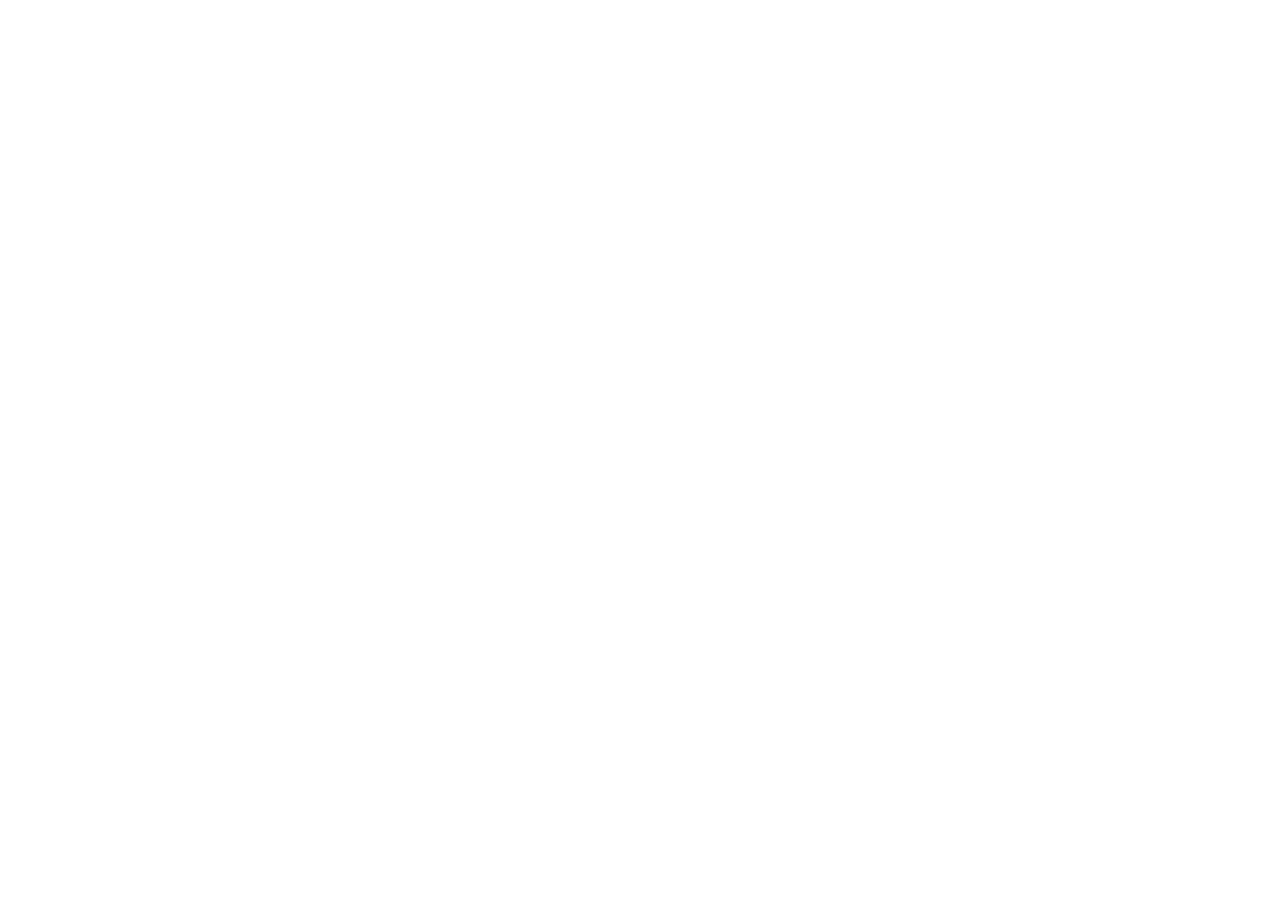
==== index.html @ 3e4c42de "Add files via upload" ====
<!DOCTYPE html>
<html lang="en">
  <head>
    <meta charset="UTF-8" />
    <meta http-equiv="X-UA-Compatible" content="IE=edge" />
    <meta name="viewport" content="width=device-width, initial-scale=1.0" />
    <title>COVID Map</title>
    <link
      href="https://cdn.jsdelivr.net/gh/StephanWagner/svgMap@v2.6.0/dist/svgMap.min.css"
      rel="stylesheet"
    />
  </head>
  <body>
    <!-- Dom for map -->
    <div id="svgMap"></div>

    <script src="https://cdn.jsdelivr.net/npm/svg-pan-zoom@3.6.1/dist/svg-pan-zoom.min.js"></script>
    <script src="https://cdn.jsdelivr.net/gh/StephanWagner/svgMap@v2.6.0/dist/svgMap.min.js"></script>
    <script src="main.js"></script>
  </body>
</html>
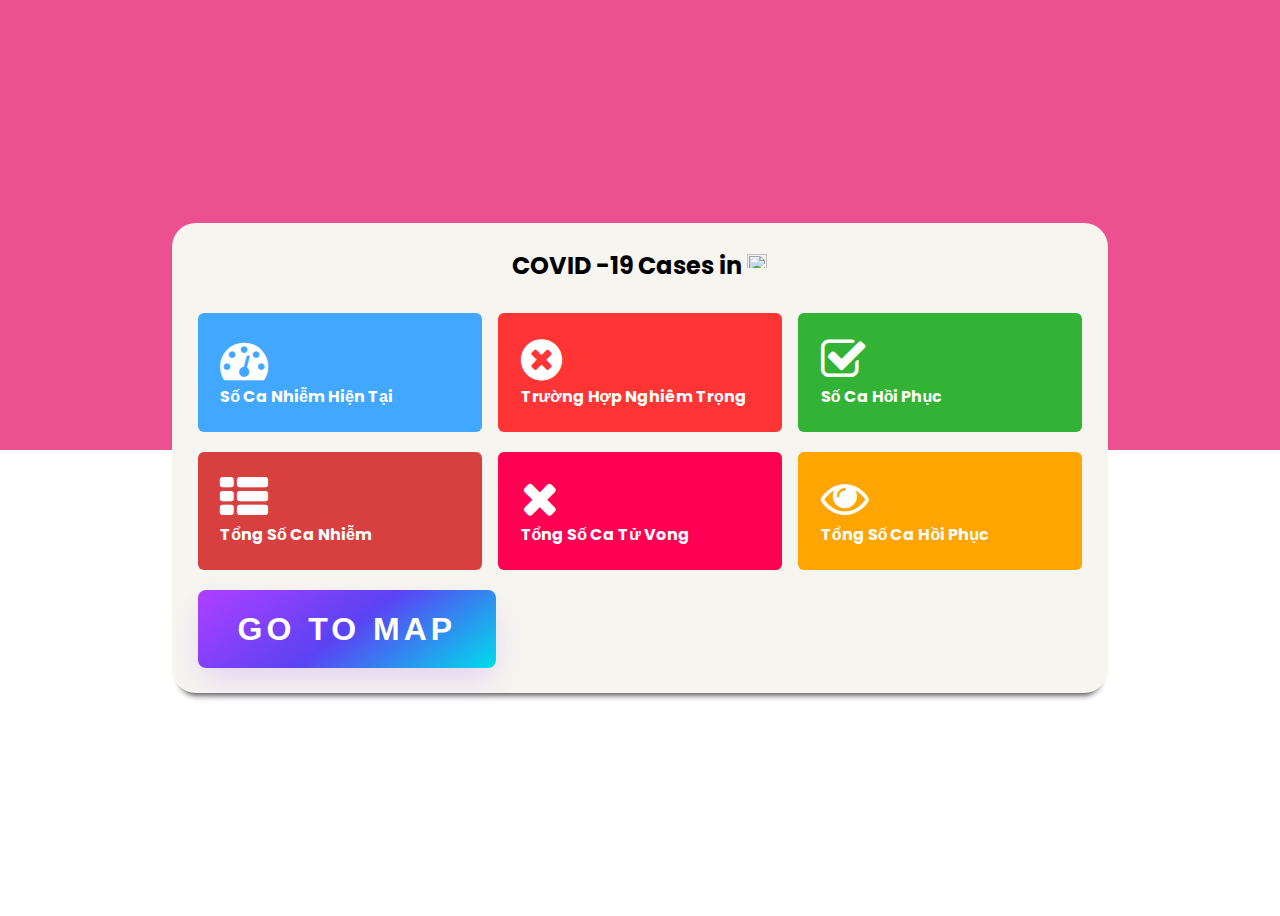
==== commit f76da285: "Add files via upload" ====
--- a/index.html
+++ b/index.html
@@ -2,20 +2,47 @@
 <html lang="en">
   <head>
     <meta charset="UTF-8" />
-    <meta http-equiv="X-UA-Compatible" content="IE=edge" />
-    <meta name="viewport" content="width=device-width, initial-scale=1.0" />
-    <title>COVID Map</title>
-    <link
-      href="https://cdn.jsdelivr.net/gh/StephanWagner/svgMap@v2.6.0/dist/svgMap.min.css"
-      rel="stylesheet"
-    />
+    <title>Covid Datas</title>
+    <meta name="viewport" content="width=device-width, initial-scale=1.0">
+    <link href="https://maxcdn.bootstrapcdn.com/font-awesome/4.7.0/css/font-awesome.min.css" rel="stylesheet">
+    <link rel="stylesheet" type="text/css" href="css.css" />
   </head>
   <body>
-    <!-- Dom for map -->
-    <div id="svgMap"></div>
+    <div class="container">
+      <h2>COVID -19 Cases in <span id="country"></span> <img src="" id="flag"></h2>
 
-    <script src="https://cdn.jsdelivr.net/npm/svg-pan-zoom@3.6.1/dist/svg-pan-zoom.min.js"></script>
-    <script src="https://cdn.jsdelivr.net/gh/StephanWagner/svgMap@v2.6.0/dist/svgMap.min.js"></script>
-    <script src="main.js"></script>
+      <div class="board">
+        <div class="card a"><i class="fa fa-tachometer"></i><h5>Số Ca Nhiễm Hiện Tại</h5><span id="active"></span></div>
+        <div class="card ca"><i class="fa fa-th-list"></i><h5>Tổng Số Ca Nhiễm</h5><span id="cases"></span></div>
+        <div class="card cr"><i class="fa fa-times-circle"></i><h5>Trường Hợp Nghiêm Trọng</h5><span id="critical"></span></div>
+        <div class="card d"><i class="fa fa-times"></i><h5>Tổng Số Ca Tử Vong</h5><span id="death"></span></div>
+        <div class="card r"><i class="fa fa-check-square-o"></i><h5>Số Ca Hồi Phục</h5><span id="recovered"></span></div>
+        <div class="card t"><i class="fa fa-eye"></i><h5>Tổng Số Ca Hồi Phục</h5><span id="tests"></span></div>
+
+      <!-- HTML !-->
+        
+
+    </div>
+      <button class="button-63" role="button">
+          <a href="covidmap.html">GO TO MAP</a>
+      </button>
   </body>
-</html>+</html>
+<script type="text/javascript">
+
+fetch('https://corona.lmao.ninja/v2/countries/Vietnam')
+.then((response) => {
+  return response.json();
+})
+.then((data) => {
+  console.log(data);
+  document.getElementById("country").innerHTML = data.country;
+  document.getElementById("active").innerHTML = data.active.toLocaleString();
+  document.getElementById("cases").innerHTML = data.cases.toLocaleString();
+  document.getElementById("critical").innerHTML = data.critical.toLocaleString();
+  document.getElementById("death").innerHTML = data.deaths.toLocaleString();
+  document.getElementById("recovered").innerHTML = data.recovered.toLocaleString();
+  document.getElementById("tests").innerHTML = data.tests.toLocaleString();
+  document.getElementById("flag").src = data.countryInfo.flag;
+});
+</script>--- a/css.css
+++ b/css.css
@@ -0,0 +1,141 @@
+@import url('https://fonts.googleapis.com/css2?family=Poppins&display=swap');
+body{
+  height: 100vh;
+  font-family: 'Poppins', sans-serif;
+  display: flex;
+  align-items: center;
+  justify-content: center;
+}
+body:after{
+  position: absolute;
+  content: "";
+  background: #eb5191;
+  width: 100%;
+  height: 50%;
+  top: 0;
+}
+body:before{
+  position: absolute;
+  content: "";
+  background: #fff;
+  width: 100%;
+  height: 50%;
+  bottom: 0;
+}
+.container {
+  z-index: 1;
+  width: 70%;
+  margin: 0 auto;
+    border-radius: 24px;
+    background: #F6F5F0;
+    padding: 2%;
+    box-shadow: 0px 10px 6px -8px rgba(0,0,0,0.75);
+}
+.board {
+    column-count: 3;
+    column-gap: 1rem;
+}
+.container h2 {
+    margin: 0 0 30px;
+    text-align: center;
+}
+img#flag {
+    height: 20px;
+    width: 20px;
+}
+.card {
+    width: 84%;
+    background: #ccc;
+    padding: 8%;
+    margin-bottom: 20px;
+    border-radius: 6px;
+    color: #fff;
+}
+.card.a {
+    background: #41a7ff;
+}
+.card.cr {
+    background: #ff3434;
+}
+.card.r {
+    background: #32b336;
+}
+.card.ca {
+    background: #d83f3f;
+}
+.card.d {
+    background: #ff0053;
+}
+.card.t {
+    background: #ffa501;
+}
+.card h5 {
+    margin: 0;
+    font-size: 1rem;
+}
+.card span {
+    font-size: 3rem;
+    font-weight: 700;
+    letter-spacing: 4px;
+}
+.card i {
+    font-size: 3rem;
+}
+@media screen and (max-width: 768px){
+  .board {
+    column-count: 2;
+  }
+  .card span {
+    font-size: 2.5rem;
+  }
+}
+@media screen and (max-width: 500px){
+  .board {
+    column-count: 1;
+  }
+}
+.button-63 {
+  align-items: center;
+  background-image: linear-gradient(144deg,#AF40FF, #5B42F3 50%,#00DDEB);
+  border: 0;
+  border-radius: 8px;
+  box-shadow: rgba(151, 65, 252, 0.2) 0 15px 30px -5px;
+  box-sizing: border-box;
+  color: #FFFFFF;
+  display: flex;
+  font-family: Phantomsans, sans-serif;
+  font-size: 20px;
+  justify-content: center;
+  line-height: 1em;
+  max-width: 100%;
+  min-width: 140px;
+  padding: 19px 24px;
+  text-decoration: none;
+  user-select: none;
+  -webkit-user-select: none;
+  touch-action: manipulation;
+  white-space: nowrap;
+  cursor: pointer;
+}
+
+.button-63:active,
+.button-63:hover {
+  outline: 0;
+}
+
+@media (min-width: 768px) {
+  .button-63 {
+    font-size: 24px;
+    min-width: 196px;
+  }
+}
+
+a{
+
+  color: #FFFF;
+  padding: 8px 16px;
+  text-decoration: none;
+  font-weight: 700;
+  font-size: 2rem;
+  letter-spacing: 4px;
+}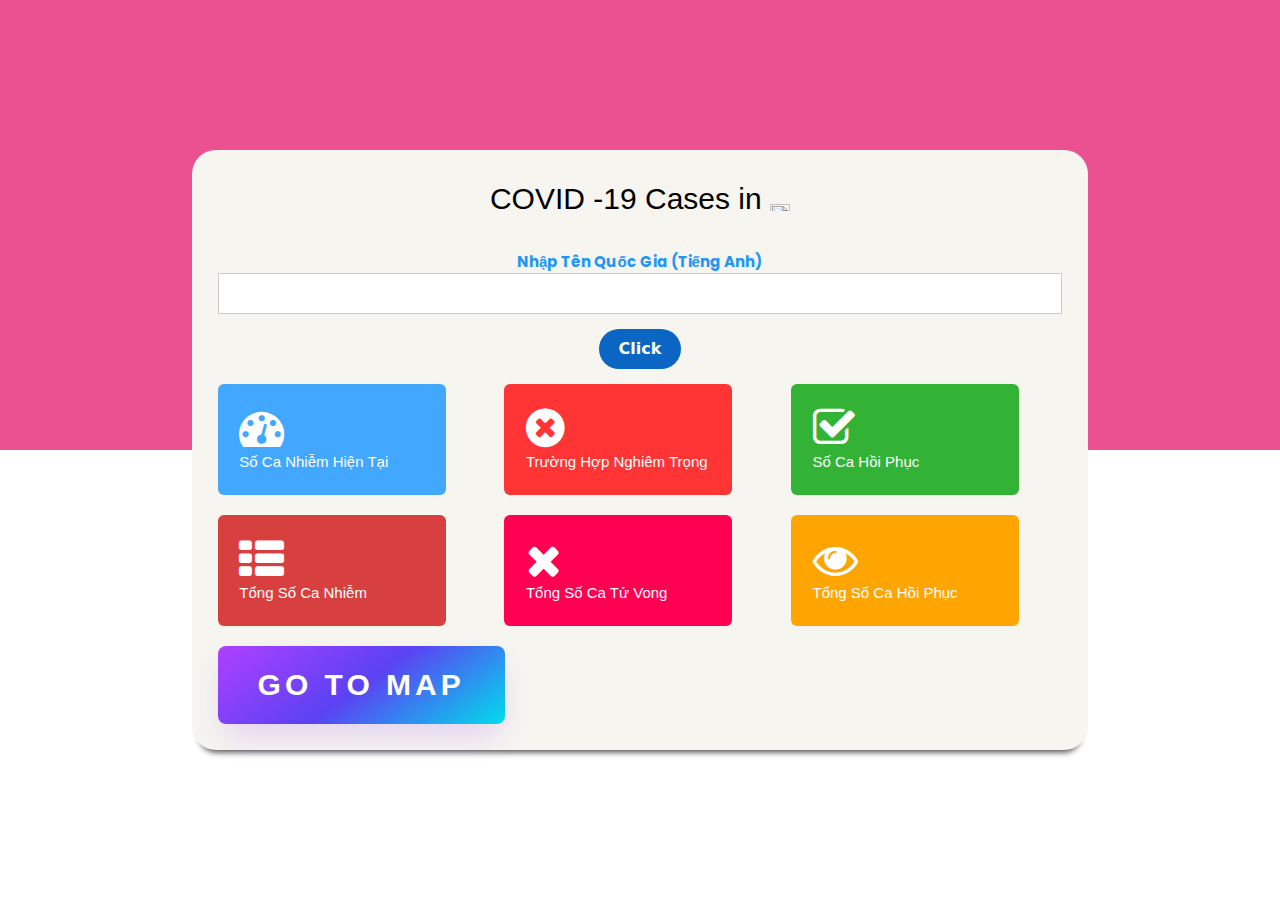
==== commit 27de92f1: "Add files via upload" ====
--- a/index.html
+++ b/index.html
@@ -5,12 +5,20 @@
     <title>Covid Datas</title>
     <meta name="viewport" content="width=device-width, initial-scale=1.0">
     <link href="https://maxcdn.bootstrapcdn.com/font-awesome/4.7.0/css/font-awesome.min.css" rel="stylesheet">
+    <link rel="stylesheet" href="https://www.w3schools.com/w3css/4/w3.css">
     <link rel="stylesheet" type="text/css" href="css.css" />
   </head>
   <body>
     <div class="container">
       <h2>COVID -19 Cases in <span id="country"></span> <img src="" id="flag"></h2>
-
+      <div class="search">
+        <p>      
+        <label class="w3-text-blue"><b>Nhập Tên Quốc Gia (Tiếng Anh)</b></label>
+        <input class="w3-input w3-border" name="last" type="text" id="countryInfo"></p>
+        <p>  
+        <button onclick="getString()" class="button-18">Click</button>
+      </div>
+      
       <div class="board">
         <div class="card a"><i class="fa fa-tachometer"></i><h5>Số Ca Nhiễm Hiện Tại</h5><span id="active"></span></div>
         <div class="card ca"><i class="fa fa-th-list"></i><h5>Tổng Số Ca Nhiễm</h5><span id="cases"></span></div>
@@ -30,7 +38,10 @@
 </html>
 <script type="text/javascript">
 
-fetch('https://corona.lmao.ninja/v2/countries/Vietnam')
+function getString(){
+  var countryInfo = document.getElementById("countryInfo").value;
+  var string = 'https://corona.lmao.ninja/v2/countries/' + countryInfo;
+fetch(string)
 .then((response) => {
   return response.json();
 })
@@ -44,5 +55,5 @@
   document.getElementById("recovered").innerHTML = data.recovered.toLocaleString();
   document.getElementById("tests").innerHTML = data.tests.toLocaleString();
   document.getElementById("flag").src = data.countryInfo.flag;
-});
-</script>+});}
+</script>
--- a/css.css
+++ b/css.css
@@ -138,4 +138,54 @@
   font-weight: 700;
   font-size: 2rem;
   letter-spacing: 4px;
+}
+.search{
+    text-align: center;
+}
+
+
+.button-18 {
+  align-items: center;
+  background-color: #0A66C2;
+  border: 0;
+  border-radius: 100px;
+  box-sizing: border-box;
+  color: #ffffff;
+  cursor: pointer;
+  display: inline-flex;
+  font-family: -apple-system, system-ui, system-ui, "Segoe UI", Roboto, "Helvetica Neue", "Fira Sans", Ubuntu, Oxygen, "Oxygen Sans", Cantarell, "Droid Sans", "Apple Color Emoji", "Segoe UI Emoji", "Segoe UI Symbol", "Lucida Grande", Helvetica, Arial, sans-serif;
+  font-size: 16px;
+  font-weight: 600;
+  justify-content: center;
+  line-height: 20px;
+  max-width: 480px;
+  min-height: 40px;
+  min-width: 0px;
+  overflow: hidden;
+  padding: 0px;
+  padding-left: 20px;
+  padding-right: 20px;
+  text-align: center;
+  touch-action: manipulation;
+  transition: background-color 0.167s cubic-bezier(0.4, 0, 0.2, 1) 0s, box-shadow 0.167s cubic-bezier(0.4, 0, 0.2, 1) 0s, color 0.167s cubic-bezier(0.4, 0, 0.2, 1) 0s;
+  user-select: none;
+  -webkit-user-select: none;
+  vertical-align: middle;
+}
+
+.button-18:hover,
+.button-18:focus { 
+  background-color: #16437E;
+  color: #ffffff;
+}
+
+.button-18:active {
+  background: #09223b;
+  color: rgb(255, 255, 255, .7);
+}
+
+.button-18:disabled { 
+  cursor: not-allowed;
+  background: rgba(0, 0, 0, .08);
+  color: rgba(0, 0, 0, .3);
 }